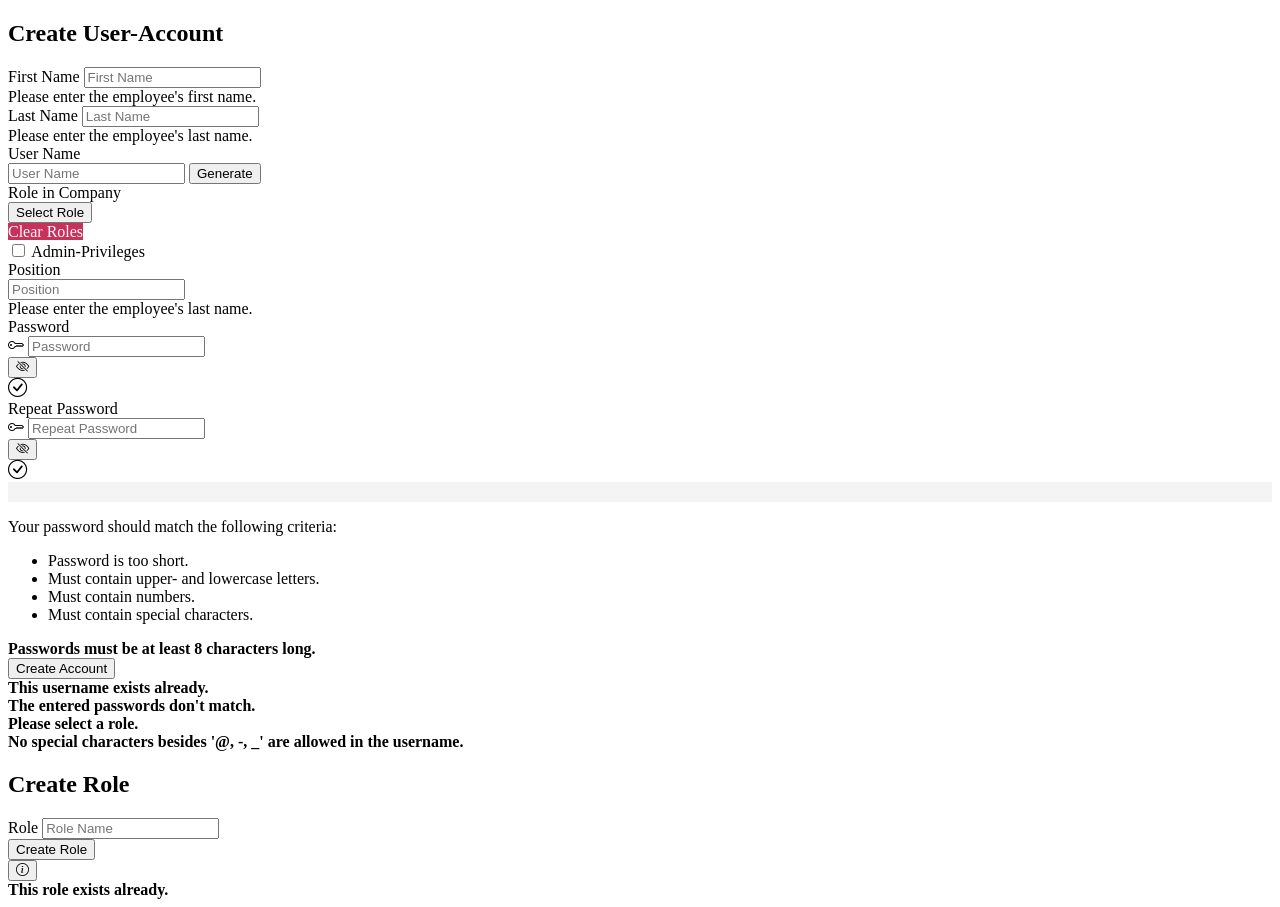
==== src/main/resources/templates/adminCreateUserAccount.html @ 68d213c5 "Added Thymeleaf for adminCreateUserAccount" ====
<!DOCTYPE html>
<html lang="en">
<head>
    <meta charset="UTF-8">
    <meta name="viewport" content="width=device-width, initial-scale=1">
    <link href="/webjars/bootstrap/5.0.1/css/bootstrap.css" th:href="@{/webjars/bootstrap/5.0.1/css/bootstrap.min.css}" rel="stylesheet"/>
    <link rel="stylesheet" href="https://cdn.jsdelivr.net/npm/bootstrap-icons@1.3.0/font/bootstrap-icons.css">

    <link href="../../static/css/adminCreateUserAccount.css" th:href="@{/css/adminCreateUserAccount.css}" rel="stylesheet" media="screen" />
    <title>Create User</title>
</head>

<nav>
    <div class="row">
        <div th:insert="'menubar'"></div>
    </div>
</nav>

<body>
<div class="container card shadow-sm">
    <!--Put both forms in one row-->
    <div class="row">
        <!--First form-group for the elements needed to create the account-->
        <div class ="col-lg" id="createAccount">
            <h2 class="text-center">Create User-Account</h2>
            <!--Form, which includes the input fields that will be sent on submit (for creating account)-->
            <form id="inputFieldsForm" class="needs-validation" th:action="@{/admin/employees/accounts/creation}"
                  onsubmit="return validate(event);" th:object="${newUser}" method="post"> <!-- th:object="${newUser}" th:action="@{adminCreateUser/submit}""> -->
                <div> <!-- class="card card-body shadow-sm m-2"> --><!--form-group for the user's first name-->
                    <div class="form-row">
                        <div class="form-group col">
                            <label for="firstName">First Name</label>
                            <input id="firstName" type="text" class="form-control" placeholder="First Name"
                                   th:field="${newUser.firstName}" required>
                            <div class="invalid-feedback">Please enter the employee's first name.</div>
                        </div>
                        <!--form-group for the user's last name-->
                        <div class="form-group col">
                            <label for="lastName">Last Name</label>
                            <input id="lastName" type="text" class="form-control" placeholder="Last Name"
                                   th:field="${newUser.lastName}" required>
                            <div class="invalid-feedback">Please enter the employee's last name.</div>
                        </div>
                    </div>
                </div>
                <!--Input field for user name. This input field is optional as a user name can be
                           generated using JavaScript if the field is left empty-->
                <div class="form-row">
                    <div class="col">
                        <div class="form-group">
                            <label for="userName">User Name</label>
                            <div class="input-group">
                                <input id="userName" type="text" class="form-control" placeholder="User Name"
                                       onkeyup="updateAlert()" th:field="${newUser.userName}" required>
                                <button class="btn btn-secondary" type="button" id="generateUserNameButton"
                                        onclick="generateUserName()">
                                    Generate
                                </button>
                            </div>
                        </div>
                    </div>
                </div>

                <div class="form-row">
                    <!--Selecting the role from a dropdown-menu:-->
                    <div class="form-group col">
                        <label for="selectRoleDropdown">Role in Company</label>
                        <div class="dropdown"><!-- data-toggle="dropdown" aria-haspopup="true" aria-expanded="false">-->
                            <button class="btn btn-secondary dropdown-toggle" type="button" id="selectRoleDropdown"
                                    data-toggle="dropdown" aria-haspopup="true" th:field="${newUser.firstName}"
                                    aria-expanded="false">
                                Select Role
                            </button>
                            <div class="dropdown-menu" aria-labelledby="selectRoleDropdown">
                                <a class="dropdown-item rounded" style="background: rgb(200, 50, 90); color: ghostwhite">Clear Roles</a>
                                <div class="dropdown-divider"></div>
                            </div>
                        </div>
                    </div>
                </div>

                <div class="form-row">
                    <div class="form-group col">
                        <div class="form-check form-switch d-table">
                            <input class="checkbox form-check-input" type="checkbox" id="isAdmin" value="true" th:field="${newUser.admin}" name="isAdmin">
                            <label class="form-check-label" for="isAdmin" id="isAdminLabel">
                                Admin-Privileges
                            </label>
                        </div>
                    </div>
                </div>

                <div class="form-row">
                    <div class="form-group col">
                        <label for="role">Position</label>
                        <!--Use an input group so an icon can be added to the input field-->
                        <div class="input-group">
                            <input id="role" type="text" class="form-control" placeholder="Position" th:field="${newUser.position}" required>
                            <div class="invalid-feedback">Please enter the employee's last name.</div>
                        </div>
                    </div>
                </div>

                <div class="form-row">
                    <div class="form-group col">
                        <label for="p_password">Password</label>
                        <div class="input-group">
                            <span class="input-group-text bi-key" id="p_icon"></span>
                            <input id="p_password" type="password" class="form-control" placeholder="Password"
                                   aria-describedby="icon" onkeyup="p_determinePasswordStrength(); p_showMissingPasswordCharacteristics();"
                                   th:field="${newUser.password}" required>
                            <div class="input-group-append">
                                <button class="input-group-btn" type="button" id="p_showHidePassword"
                                        onclick="p_showOrHidePassword('password')">
                                    <i class="bi-eye-slash" id="p_passwordButtonIcon"></i></button>
                            </div>
                        </div>
                        <div class="d-flex justify-content-end">
                            <i class="bi-check-circle text-success " style="font-size: 1.2rem;" id="p_icon3"></i>
                        </div>
                    </div>
                </div>

                <div class="form-row">
                    <div class="form-group col">
                        <label for="p_passwordRepeated">Repeat Password</label>
                        <div class="input-group mb-3">
                            <span class="input-group-text bi-key" id="p_icon2"></span>
                            <input id="p_passwordRepeated" type="password" class="form-control" placeholder="Repeat Password"
                                   aria-describedby="icon2" onkeyup="p_determinePasswordStrength()" required>
                            <div class="input-group-append">
                                <button class="input-group-btn" type="button" id="p_showHideRepeatedPassword"
                                        onclick="p_showOrHidePassword('passwordRepeated')">
                                    <i class="bi-eye-slash" id="p_repeatedPasswordButtonIcon"></i></button>
                            </div>
                        </div>
                        <div class="d-flex justify-content-end">
                            <i class="bi-check-circle text-success " style="font-size: 1.2rem;" id="p_icon4"></i>
                        </div>
                    </div>
                </div>

                <div class="row">
                    <div class="col">
                        <div class="progress mx-auto" style="height: 20px; background-color: rgba(200,200,200,0.2);" onkeyup="p_checkPasswordStrength()">
                            <div class="progress-bar" role="progressbar" aria-valuenow="20" aria-valuemin="0"
                                 aria-valuemax="100" id="p_passwordStrengthBar" style="width: 40px;"></div>
                        </div>
                    </div>
                </div>

                <div class="row">
                    <div class="col d-grid justify-content-center">
                        <p id="p_passwordCharacteristicsText">Your password should match the following criteria:</p>
                        <ul id="p_missingPasswordCharacteristics">
                            <li id="p_element1">Password is too short.</li>
                            <li id="p_element2">Must contain upper- and lowercase letters.</li>
                            <li id="p_element3">Must contain numbers.</li>
                            <li id="p_element4">Must contain special characters.</li>
                        </ul>
                    </div>
                </div>

                        <!--
                          <div class="d-grid col-5 mx-auto">
                            <button class="btn btn-primary btn-lg center-block mx-auto d-block" type="submit" id="submitPassword" onclick="validate()">Submit Password</button>
                          </div> -->

                <!-- Alert that's shown if the password is too short -->
                <div class="alert alert-danger mx-auto" id="p_passwordTooShort" role="alert">
                    <strong>Passwords must be at least 8 characters long.</strong>
                </div>
                        <!--<div class="form-row">
                            <div class="form-group col">
                                <label for="password">Password</label>
                                <div class="input-group">
                                    <input id="password" type="password" class="form-control" placeholder="Password" required>
                                    <div class="invalid-feedback">Please enter a password</div>
                                    <div class="input-group-append">
                                        <button class="input-group-btn" type="button" id="showHidePassword" onclick="showOrHidePassword()" onkeyup="checkIfPasswordsMatch()">
                                            <i class="bi-eye-slash" id="passwordButtonIcon"></i></button>
                                    </div>
                                </div>
                            </div>
                        </div>

                        <div class="form-row">
                            <div class="form-group col">
                                <label for="passwordRepeated">Repeat Password</label>
                                <input id="passwordRepeated" type="password" class="form-control" placeholder="Repeat Password" onkeyup="checkIfPasswordsMatch()" required>
                                <div class="invalid-feedback">Please repeat the password</div>
                            </div>
                        </div>-->


                <!--Button to submit the form-->
                <div class="d-grid col-12">
                    <button class="btn btn-primary btn-sm center-block mx-auto" type="submit" id="createAccountButton">Create Account</button>
                </div>
            </form>

            <!--show alert if username already exists-->
            <div class="alert alert-danger" id="userNameExistentAlert" role="alert">
                <strong>This username exists already.</strong>
            </div>

            <!--show alert if passwords don't match-->
            <div class="alert alert-danger" id="passwordsDontMatchAlert" role="alert">
                <strong>The entered passwords don't match.</strong>
            </div>

            <!--show alert if no role has been selected -->
            <div class="alert alert-danger" id="noRoleSelectedAlert" role="alert">
                <strong>Please select a role.</strong>
            </div>

            <!--If the user enters a forbidden character in the username-input-field, display this alert-->
            <div class="alert alert-danger mx-auto" id="forbiddenCharacterEntered" role="alert">
                <strong>No special characters besides '@, -, _' are allowed in the username.</strong>
            </div>


            <!-- Use Thymeleaf: -->
            <!--<div class="alert alert-danger mx-auto" id="accountWithUserNameAlreadyExists" role="alert">
                   <strong>An account with this username already exists.</strong>
               </div> -->

            <!-- Use Thymeleaf: -->
                <!--<div class="alert alert-success mx-auto" id="accountCreationSuccessful" role="alert">
                    <p>Account was successfully created.</p>
                </div> --> <!-- Fade this alert out as soon as a key is pressed -->
        </div>

        <!--Elements needed to create a role-->
        <div class="col">
            <div class="form-group" id="createRole">
                <h2 class="text-center">Create Role</h2>
                <!--Form used to submit the content of a single input field,
                which is used to describe the name of a role-->
                <!--  <form id="inputFieldsForRoleForm" class="needs-validation"> -->
                <div> <!--  class="card card-body shadow-sm m-2"> -->
                    <div class="row">
                        <div class="col-md-5">
                            <!-- input to write down the role's name -->
                            <div class="form-group">
                                <label for="roleCreate">Role</label>
                                <input id="roleCreate" type="text" class="form-control" placeholder="Role Name" required>
                            </div>
                        </div>

                        <!--Button to add the role to the list-->
                        <div class="col-sm-5">
                            <div class="form-group">
                                <button class="btn btn-primary btn-sm center-block" type="button" onclick="addRole()" id="createRoleButton">Create Role</button>
                            </div>
                        </div>

                        <!-- Tooltip, used for explanation -->
                        <div class="col">
                            <button type="button" class="btn" data-bs-toggle="tooltip" data-bs-placement="top" id="infoTooltip" title="Roles are created locally and stored via Cookies. They can be select when creating new accounts. Delete Cookies by selecting 'Clear Roles' in the DropDown-Menu.">
                                <i class="bi bi-info-circle" id="helpIcon"></i>
                            </button>
                        </div>
                    </div>
                </div>

                <!--show alert if role already exists-->
                <div class="alert alert-danger alert-dismissible fade show" id="roleAlreadyExistentAlert" role="alert">
                    <strong>This role exists already.</strong>
                </div>
            </div>
        </div>
    </div>
</div>

<script src="/webjars/jquery/3.0.0/jquery.js"></script>
<script src="https://cdnjs.cloudflare.com/ajax/libs/popper.js/1.14.3/umd/popper.min.js" integrity="sha384-ZMP7rVo3mIykV+2+9J3UJ46jBk0WLaUAdn689aCwoqbBJiSnjAK/l8WvCWPIPm49" crossorigin="anonymous"></script>
<script src="https://stackpath.bootstrapcdn.com/bootstrap/4.1.3/js/bootstrap.min.js" integrity="sha384-ChfqqxuZUCnJSK3+MXmPNIyE6ZbWh2IMqE241rYiqJxyMiZ6OW/JmZQ5stwEULTy" crossorigin="anonymous"></script>
</body>

<script type="text/javascript" th:src="@{/js/passwordMeterScript.js}"></script>

<!--Include the footer that contains the copyright info-->
<footer>
    <div th:insert="'footer'" class="embeddedFooter"></div>
</footer>

<script>
    let passwordInputField = $('#p_password');
    let passwordRepeatedInputField = $('#p_passwordRepeated');
    let roleSelected = false;
    let passwordsDidntMatchOnLastSubmit = false;

    let userNameInput = $('#userName');
    let firstName = $('#firstName');
    let lastName = $('#lastName');

    let errorMessageForbiddenCharacter = $('#forbiddenCharacterEntered')

    // Test for what an automatic generation of user names could look like.
    // Note: In the final version, this requires checking the database to find out
    // how many employees have the username and concatenate the number at the end.
    // This ensures the username's uniqueness.
    function validate(event) {
        // Stop submission if passwords don't match
        if (passwordInputField.val() !== passwordRepeatedInputField.val()) {
            passwordsDontMatchAlert.fadeIn(200);
            event.preventDefault();
            event.stopPropagation();
            passwordRepeatedInputField.val("");
            passwordsDidntMatchOnLastSubmit = true;
            return false;
        }

        // Stop submission process if no role has been selected from the dropdown-menu
        if (!roleSelected) {
            noRoleSelectedAlert.fadeIn(200);
            event.preventDefault();
            event.stopPropagation();
            repeatedPasswordInputField.val("");
            return false;
        }

        // Stop submission if the username contains special characters apart from '@', '_', '-'
        if (!(userNameInput.val().length === 0 || userNameInput.val().match(/^[a-zA-Z0-9-,_@]*$/))) {
            event.preventDefault();
            event.stopPropagation();
            userNameInput.val("");
            return false;
        }

        return true;
    }

    // Whenever a dropdown-item is selected (clicked on), the dropdown-menu assumes
    // its text in order to show which role was selected.
    $( ".dropdown-item" ).each(function() {
        $(this).on("click", function() {
            if ($(this).text() === "Clear Roles") {
                // Remove all elements
                let list = $('.dropdown-item')
                for (i = 0; i < list.length; i++) {
                    if (list[i].textContent !== "Clear Roles") {
                        list[i].remove();
                        locallyCreatedRoles.pop();
                        deleteCookie(i - 1);
                    }
                }

                $('#selectRoleDropdown').text("Select Role");

            } else {
                $('#selectRoleDropdown').text($(this).text());
                roleSelected = true;
                noRoleSelectedAlert.fadeOut(0);
            }
        });
    });

    // Don't display alerts at the start
    let userNameExistsAlert = $('#userNameExistentAlert')
    let roleAlreadyExistentAlert = $('#roleAlreadyExistentAlert')
    let passwordsDontMatchAlert = $('#passwordsDontMatchAlert')
    let noRoleSelectedAlert = $('#noRoleSelectedAlert')



    // Determines whether to show or hide the password
    let passwordVisible = false;

    // Show or hide the password. Is called 'onclick' and thus only changes whenever the user clicks on the button.
    // The icon is determined by '#passwordButtonIcon' and as a result we have to change the used class to determine
    // what the icon should look like. 'bi-eye-slash' is a closed eye and represents that the password is not shown
    // in text, whereas 'bi-eye' means just that.
    function showOrHidePassword() {
        if (passwordVisible) {
            passwordVisible = false;
            passwordInputField.attr("type", "password");
            $('#passwordButtonIcon').removeClass('bi-eye').addClass('bi-eye-slash');
        } else {
            passwordInputField.attr("type", "text");
            $('#passwordButtonIcon').removeClass('bi-eye-slash').addClass('bi-eye');
            passwordVisible = true;
        }
    }

    // Called 'onkeyup' for the password input fields. In case the passwords match, the alert is lifted.
    // This only applies if the alert is currently being display, which in turn only happens if the admin
    // tried to submit the form but the passwords were different from one another.
    function checkIfPasswordsMatch() {
        if (passwordsDidntMatchOnLastSubmit === true && passwordInputField.val() === passwordRepeatedInputField.val()) {
            passwordsDontMatchAlert.fadeOut(200);
        }
    }

    document.addEventListener("DOMContentLoaded", onload);

    function onload() {
        passwordsDontMatchAlert.fadeOut(0);
        noRoleSelectedAlert.fadeOut(0);
        userNameExistsAlert.fadeOut(0);
        roleAlreadyExistentAlert.fadeOut(0);
        errorMessageForbiddenCharacter.fadeOut(0);

        // Load all previously stored roles
        let i = 0
        let roleFromCookie = getRoleFromCookie(i);

        while (roleFromCookie !== "") {
            locallyCreatedRoles.push(roleFromCookie);
            createDropDownElement(roleFromCookie);

            // Not final. For now, you can only read 10 cookies --> prevent endless loops.
            if (i >= 10) {
                break;
            }

            // Get next Cookie
            i++;
            roleFromCookie = getRoleFromCookie(i);
        }
    }


    // Called by the timer after 2000 milliseconds
    // Fades out the alert as it isn't relevant anymore by then.
    // Alert is only needed to inform the admin that the role already exists.
    function fadeRoleAlreadyExistentAlert() {
        roleAlreadyExistentAlert.fadeOut(400);
    }

    // Local list of all created roles:
    let roleInputField = $('#roleCreate');
    let locallyCreatedRoles = [];

    function addRole() {
        let newRoleName = roleInputField.val();

        // In case the role already exists, we fade in an alert and stop the creation of a new role by using 'return'.
        for(let i = 0;  i < locallyCreatedRoles.length; i++) {
           if  (locallyCreatedRoles[i] === newRoleName) {
               roleAlreadyExistentAlert.fadeIn(50);
               window.setTimeout(fadeRoleAlreadyExistentAlert, 1000);
               return;
           }
        }

        // Create Cookie here:
        const date = new Date();
        date.setTime(date.getTime() + (365*24*60*60*1000));
        let expires = "expires="+ date.toUTCString();
        document.cookie = "role" + locallyCreatedRoles.length + "=" +  roleInputField.val() +";" + expires + ";";

        // Put the role into the list and create an element for it within the dropdown-menu.
        locallyCreatedRoles.push(newRoleName);
        createDropDownElement(newRoleName);

        // Reset the input field
        roleInputField.val("");
    }


    // Create a new dropdown-item that is added do the dropdown-menu containing all the roles
    //that can be selected.
    function createDropDownElement(text) {
        let element = document.createElement("a");
        element.className = "dropdown-item";
        element.innerText = text;
        element.onclick = function() {
            $('#selectRoleDropdown').text($(this).text());
            roleSelected = true;
            noRoleSelectedAlert.fadeOut(0);
        }

        document.querySelector(".dropdown-menu").appendChild(element);
    }


    // Returns "role"+nr+"="+role, which is our cookie's content.
    function getCookieContent(nr) {
        let name = "role" + nr + "="; // This is what identifies our cookie. Each cookie has a different number following "role".
        let cookie = document.cookie; // Get cookies.

        //Removes everything beyond the semicolon. So, only e.g. role2=Employee; is left.
        let cookieUntilSemicolon = cookie.split(';');

        for (let i = 0; i < cookieUntilSemicolon.length; i++) {

            while (cookieUntilSemicolon[i].charAt(0) === ' ') {
                cookieUntilSemicolon[i] = cookieUntilSemicolon[i].substring(1);
            }

            if (cookieUntilSemicolon[i].indexOf(name) === 0) {
                return cookieUntilSemicolon[i].substring(0, cookieUntilSemicolon[i].length);
            }
        }
        return "";
    }

    // Use this function to return the nr-th role.
    // We do this by getting the cookie using getCookieContent(nr) and then remove "role"+nr+"=".
    function getRoleFromCookie(nr) {
        let name = "role" + nr + "="; // All cookies start with "role"+nr+"=". This part needs to be removed to get the actual role
        let cookieContent = getCookieContent(nr); //"" if no cookie was found, "role"+nr+"="+roleName otherwise. E.g. "role2=Worker".

        // If no cookie was found, we also return "", just like getCookieContent(""). Otherwise, we extract the role itself
        if (cookieContent === "") {
            return "";
        } else {
            // Remove "role"+nr+"=" from the String. The result is the role itself.
            return cookieContent.substring(name.length, cookieContent.length);
        }
    }

    // Overwrites a cookie starting with "role"+nr+"=" with number being an integer starting from 0.
    // The old cookie will therefore be deleted as the expiration date is set to the past.
    function deleteCookie(nr) {
        let cookie = getCookieContent(nr)
        if (cookie !== "") { // If the cookie exists. Otherwise, getCookieContent(nr) returns "".
            cookie = "role" + nr + "=" + getRoleFromCookie(nr) + ";expires = Thu, 01 Jan 1970 00:00:00 GMT;" + "path=/ ";
            document.cookie = cookie;
        }
    }



    // Generate a random user name.
    // (1) If  firstName and lastName are entered, we create the username from those to Strings.
    // (2 a, b)If only either of them were entered, we create the username from only that String but use a longer
    // substring.
    // (3) Otherwise, we write a default user name.
    // Both approaches also have a random number applied.
    function generateUserName() {
        let firstNameVal = firstName.val();
        let lastNameVal = lastName.val();

        if (firstNameVal.length > 0 && lastNameVal.length > 0) { //(1)
            userNameInput.val(firstNameVal.substring(0, Math.floor(Math.random() * 5) + 1)
                + "_" + lastNameVal.substring(0, Math.floor(Math.random() * 5) + 1) + Math.floor(Math.random() * 100000));
        } else if (firstNameVal.length > 0 && lastNameVal.length <= 0) { // (2a)
            userNameInput.val(firstNameVal.substring(0, Math.floor(Math.random() * 7) + 1)
                + "_" + Math.floor(Math.random() * 100000));
        } else if (firstNameVal.length <= 0 && lastNameVal.length > 0) { // (2b)
            userNameInput.val(lastNameVal.substring(0, Math.floor(Math.random() * 7) + 1)
                + "_" + Math.floor(Math.random() * 100000));
        } else { // (3)
            userNameInput.val("default_UserName_" + Math.floor(Math.random() * 100000));
        }
    }


    // Enable Tooltips:
    var tooltipTriggerList = [].slice.call(document.querySelectorAll('[data-bs-toggle="tooltip"]'))
    var tooltipList = tooltipTriggerList.map(function (tooltipTriggerEl) {
        return new bootstrap.Tooltip(tooltipTriggerEl)
    })


    // The username doesn't allow special characters apart from '@, -, _'. Thus, we also check whether
    // the username includes a forbidden character and if so, we display a warning.
    // updateAlert() is triggered onkeypress.
    function updateAlert() {
        // If the username's input field isn't empty, we check whether a forbidden character is entered and if so,
        // we display an alert.
        if (userNameInput.val().length === 0 || userNameInput.val().match(/^[a-zA-Z0-9-,_@]*$/)) {
            errorMessageForbiddenCharacter.fadeOut(200);
        } else {
            errorMessageForbiddenCharacter.fadeIn(200);
        }
    }
</script>
</html>
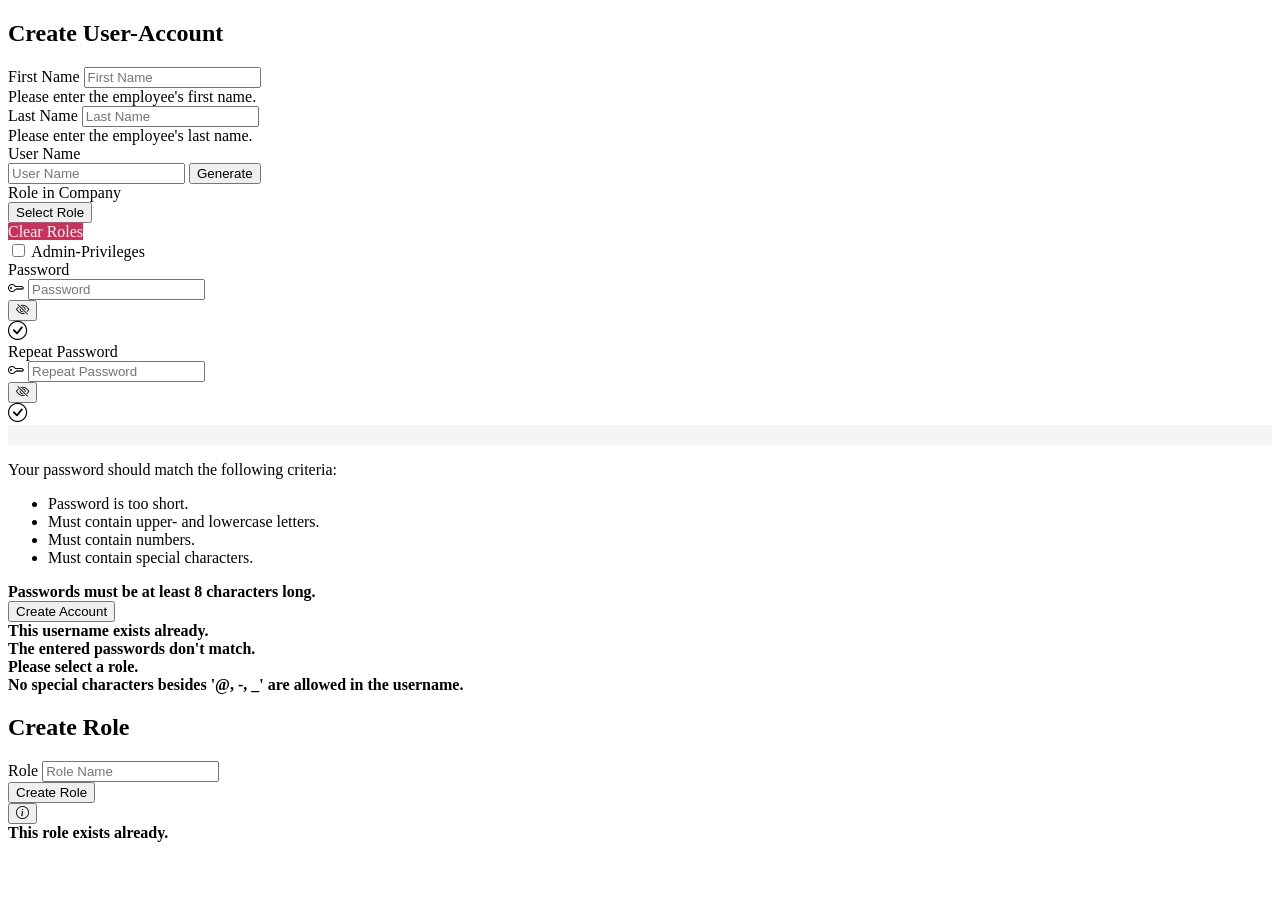
==== commit 70fdb41f: "Workaround for using selected dropdown-item as the role when creating a user." ====
--- a/src/main/resources/templates/adminCreateUserAccount.html
+++ b/src/main/resources/templates/adminCreateUserAccount.html
@@ -1,5 +1,5 @@
 <!DOCTYPE html>
-<html lang="en">
+<html lang="en" xmlns:sec="http://www.w3.org/1999/xhtml">
 <head>
     <meta charset="UTF-8">
     <meta name="viewport" content="width=device-width, initial-scale=1">
@@ -67,7 +67,7 @@
                         <label for="selectRoleDropdown">Role in Company</label>
                         <div class="dropdown"><!-- data-toggle="dropdown" aria-haspopup="true" aria-expanded="false">-->
                             <button class="btn btn-secondary dropdown-toggle" type="button" id="selectRoleDropdown"
-                                    data-toggle="dropdown" aria-haspopup="true" th:field="${newUser.firstName}"
+                                    data-toggle="dropdown" aria-haspopup="true"
                                     aria-expanded="false">
                                 Select Role
                             </button>
@@ -90,13 +90,14 @@
                     </div>
                 </div>
 
-                <div class="form-row">
+                <!-- Was previously used to select a role. Now, we use it as a workaround to provide the
+                 user's role/position (the dropdown returned 'null').-->
+                <div class="form-row" hidden>
                     <div class="form-group col">
                         <label for="role">Position</label>
                         <!--Use an input group so an icon can be added to the input field-->
                         <div class="input-group">
-                            <input id="role" type="text" class="form-control" placeholder="Position" th:field="${newUser.position}" required>
-                            <div class="invalid-feedback">Please enter the employee's last name.</div>
+                            <input id="role" type="text" class="form-control" placeholder="Position" th:field="${newUser.position}">
                         </div>
                     </div>
                 </div>
@@ -219,11 +220,6 @@
                 <strong>No special characters besides '@, -, _' are allowed in the username.</strong>
             </div>
 
-
-            <!-- Use Thymeleaf: -->
-            <!--<div class="alert alert-danger mx-auto" id="accountWithUserNameAlreadyExists" role="alert">
-                   <strong>An account with this username already exists.</strong>
-               </div> -->
 
             <!-- Use Thymeleaf: -->
                 <!--<div class="alert alert-success mx-auto" id="accountCreationSuccessful" role="alert">
@@ -291,16 +287,18 @@
     let roleSelected = false;
     let passwordsDidntMatchOnLastSubmit = false;
 
+    // Using the dropdown-menu to pass the selected role always returns null
+    // Thus, we set the value of the following (hidden) input field to
+    // passe the role.
+    let roleInputWorkaround = $('#role');
+
     let userNameInput = $('#userName');
     let firstName = $('#firstName');
     let lastName = $('#lastName');
 
     let errorMessageForbiddenCharacter = $('#forbiddenCharacterEntered')
 
-    // Test for what an automatic generation of user names could look like.
-    // Note: In the final version, this requires checking the database to find out
-    // how many employees have the username and concatenate the number at the end.
-    // This ensures the username's uniqueness.
+    // Validate whether the form conforms to certain rules as detailed in the method
     function validate(event) {
         // Stop submission if passwords don't match
         if (passwordInputField.val() !== passwordRepeatedInputField.val()) {
@@ -351,6 +349,7 @@
 
             } else {
                 $('#selectRoleDropdown').text($(this).text());
+                roleInputWorkaround.val($(this).text());
                 roleSelected = true;
                 noRoleSelectedAlert.fadeOut(0);
             }
@@ -468,6 +467,7 @@
         element.innerText = text;
         element.onclick = function() {
             $('#selectRoleDropdown').text($(this).text());
+            roleInputWorkaround.val($(this).text());
             roleSelected = true;
             noRoleSelectedAlert.fadeOut(0);
         }
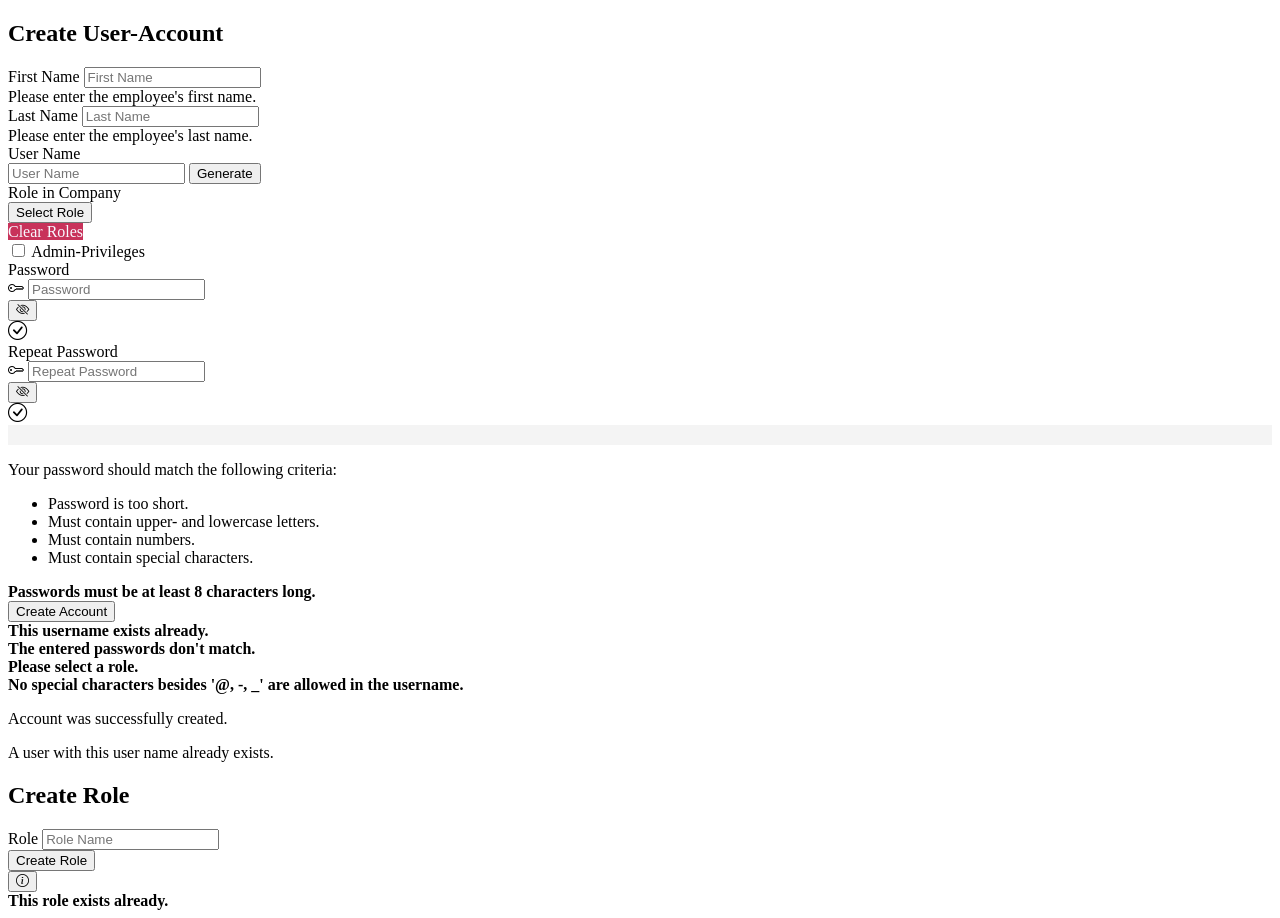
==== commit 930b24e9: "Added alerts that are displayed if creating an account was successful / not successful (user with th" ====
--- a/src/main/resources/templates/adminCreateUserAccount.html
+++ b/src/main/resources/templates/adminCreateUserAccount.html
@@ -222,9 +222,14 @@
 
 
             <!-- Use Thymeleaf: -->
-                <!--<div class="alert alert-success mx-auto" id="accountCreationSuccessful" role="alert">
+                <div th:if="${param.success}" class="alert alert-success mx-auto" id="accountCreationSuccessful" role="alert">
                     <p>Account was successfully created.</p>
-                </div> --> <!-- Fade this alert out as soon as a key is pressed -->
+                </div> <!-- Fade this alert out as soon as a key is pressed -->
+
+            <!-- Use Thymeleaf: -->
+            <div th:if="${param.error}" class="alert alert-danger mx-auto" id="userAlreadyExisted" role="alert">
+                <p>A user with this user name already exists.</p>
+            </div> <!-- Fade this alert out as soon as a key is pressed -->
         </div>
 
         <!--Elements needed to create a role-->
